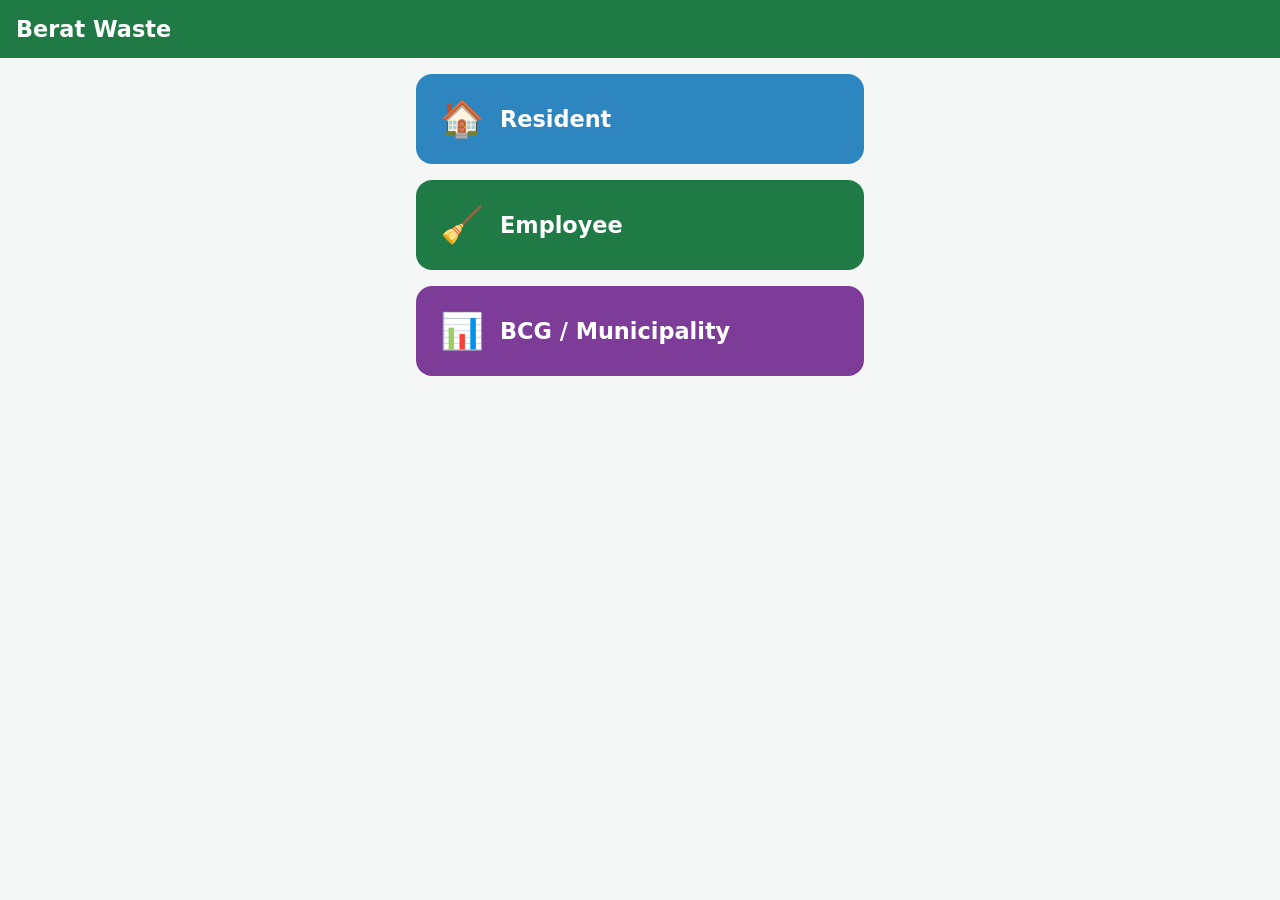
==== index.html @ 4de7a1d9 "Added portal" ====
<!doctype html>
<html lang="en">
<head>
  <meta charset="utf-8">
  <meta name="viewport" content="width=device-width, initial-scale=1">
  <title>Berat Waste</title>
  <link rel="manifest" href="manifest.json">
  <link rel="icon" href="icon-192.png">
  <link rel="apple-touch-icon" href="icon-192.png">
  <meta name="theme-color" content="#1f7a45">
  <link rel="stylesheet" href="style.css">
</head>
<body>
  <header><h1>Berat Waste</h1></header>
  <main class="buttons">
    <a class="big-button resident" href="resident.html"><span class="icon">🏠</span>Resident</a>
    <a class="big-button employee" href="employee.html"><span class="icon">🧹</span>Employee</a>
    <a class="big-button bcg" href="bcg.html"><span class="icon">📊</span>BCG / Municipality</a>
  </main>
  <script src="app.js"></script>
</body>
</html>
---- style.css ----
* { box-sizing: border-box; }
body { margin: 0; font-family: system-ui, sans-serif; background: #f4f7f5; color: #1b1b1b; }
header { display: flex; align-items: center; gap: 12px; background: #1f7a45; color: #fff; padding: 16px; }
header h1 { margin: 0; font-size: 1.4rem; }
.back { color: #fff; text-decoration: none; font-size: 1.8rem; line-height: 1; }

.buttons { display: flex; flex-direction: column; gap: 16px; padding: 16px; max-width: 480px; margin: 0 auto; }
.big-button { display: flex; align-items: center; gap: 16px; padding: 24px; border-radius: 16px;
  color: #fff; text-decoration: none; font-size: 1.4rem; font-weight: 600; }
.big-button .icon { font-size: 2.2rem; }
.big-button[aria-disabled="true"] { opacity: 0.5; pointer-events: none; }
.resident { background: #2e86c1; }
.employee { background: #1f7a45; }
.bcg { background: #7d3c98; }
.small-button { align-self: center; padding: 10px 20px; font-size: 1rem; border-radius: 10px; border: 1px solid #999; background: #fff; }

/* PIN pad */
#pin-screen { padding: 16px; max-width: 360px; margin: 0 auto; }
.pin-dots { height: 48px; text-align: center; font-size: 2rem; letter-spacing: 12px; }
.pin-dots.wrong { color: #c0392b; animation: shake 0.3s; }
.pin-pad { display: grid; grid-template-columns: repeat(3, 1fr); gap: 12px; }
.pin-pad button { padding: 22px 0; font-size: 1.8rem; border-radius: 16px; border: none; background: #fff;
  box-shadow: 0 1px 3px rgba(0, 0, 0, 0.2); }
.pin-pad .pin-action { background: #e8e8e8; }
.pin-pad .ok { background: #1f7a45; color: #fff; }
@keyframes shake { 25% { transform: translateX(-8px); } 75% { transform: translateX(8px); } }
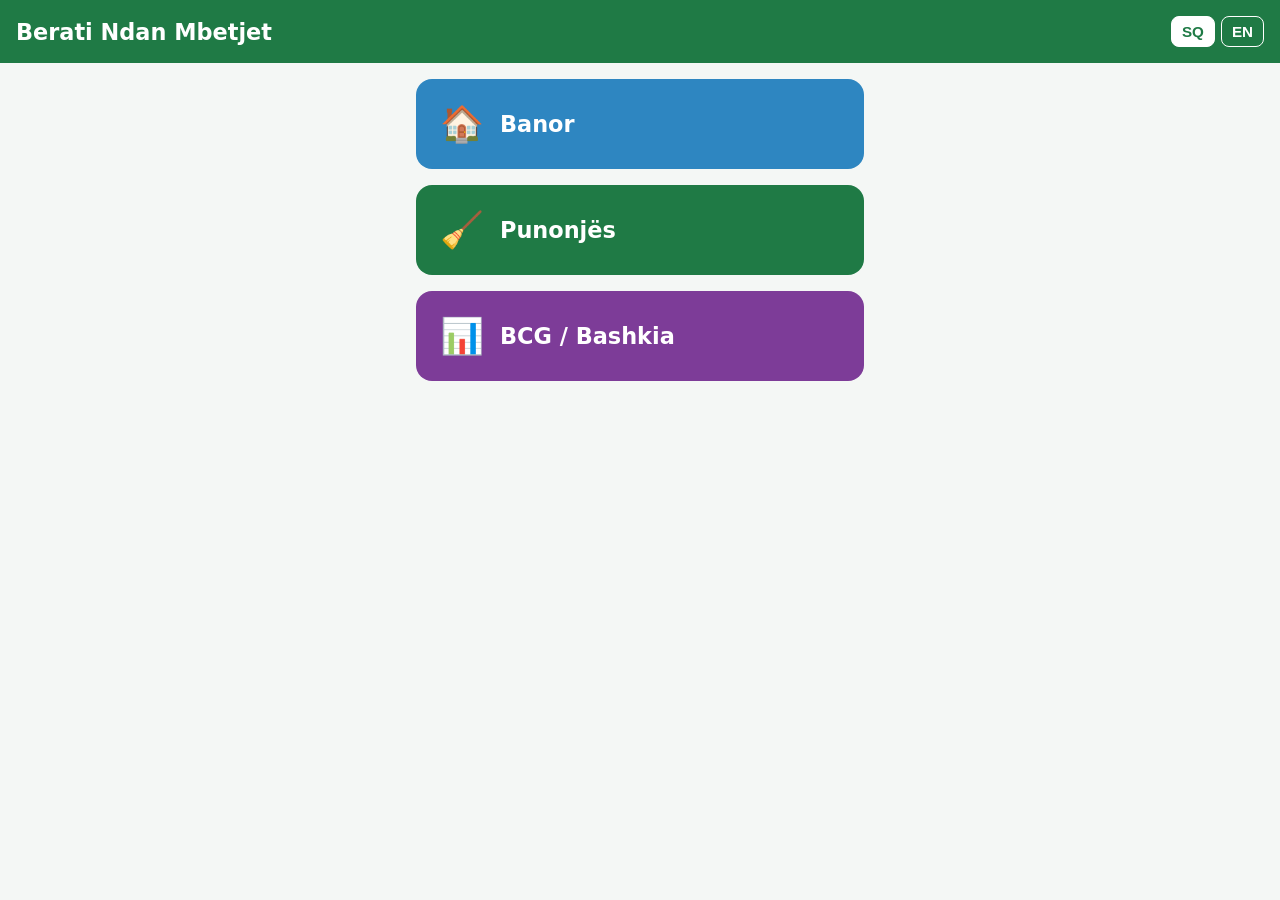
==== commit b2265b91: "Added language switch" ====
--- a/index.html
+++ b/index.html
@@ -8,15 +8,16 @@
   <link rel="icon" href="icon-192.png">
   <link rel="apple-touch-icon" href="icon-192.png">
   <meta name="theme-color" content="#1f7a45">
-  <link rel="stylesheet" href="style.css">
+  <link rel="stylesheet" href="style.css?v=3">
 </head>
 <body>
-  <header><h1>Berat Waste</h1></header>
+  <header><h1 data-i18n="home_title">Berat Waste</h1>
+    <div class="lang"><button data-lang="sq">SQ</button><button data-lang="en">EN</button></div></header>
   <main class="buttons">
-    <a class="big-button resident" href="resident.html"><span class="icon">🏠</span>Resident</a>
-    <a class="big-button employee" href="employee.html"><span class="icon">🧹</span>Employee</a>
-    <a class="big-button bcg" href="bcg.html"><span class="icon">📊</span>BCG / Municipality</a>
+    <a class="big-button resident" href="resident.html"><span class="icon">🏠</span><span data-i18n="resident">Resident</span></a>
+    <a class="big-button employee" href="employee.html"><span class="icon">🧹</span><span data-i18n="employee">Employee</span></a>
+    <a class="big-button bcg" href="bcg.html"><span class="icon">📊</span><span data-i18n="bcg">BCG / Municipality</span></a>
   </main>
-  <script src="app.js"></script>
+  <script src="app.js?v=3"></script>
 </body>
 </html>
--- a/style.css
+++ b/style.css
@@ -1,8 +1,14 @@
 * { box-sizing: border-box; }
+/* Keep hidden sections hidden even when a class sets display (e.g. .buttons) */
+[hidden] { display: none !important; }
 body { margin: 0; font-family: system-ui, sans-serif; background: #f4f7f5; color: #1b1b1b; }
 header { display: flex; align-items: center; gap: 12px; background: #1f7a45; color: #fff; padding: 16px; }
 header h1 { margin: 0; font-size: 1.4rem; }
 .back { color: #fff; text-decoration: none; font-size: 1.8rem; line-height: 1; }
+.lang { margin-left: auto; display: flex; gap: 6px; }
+.lang button { padding: 6px 10px; font-size: 0.95rem; font-weight: 600; border-radius: 8px;
+  border: 1px solid #fff; background: transparent; color: #fff; }
+.lang button.active { background: #fff; color: #1f7a45; }
 
 .buttons { display: flex; flex-direction: column; gap: 16px; padding: 16px; max-width: 480px; margin: 0 auto; }
 .big-button { display: flex; align-items: center; gap: 16px; padding: 24px; border-radius: 16px;
